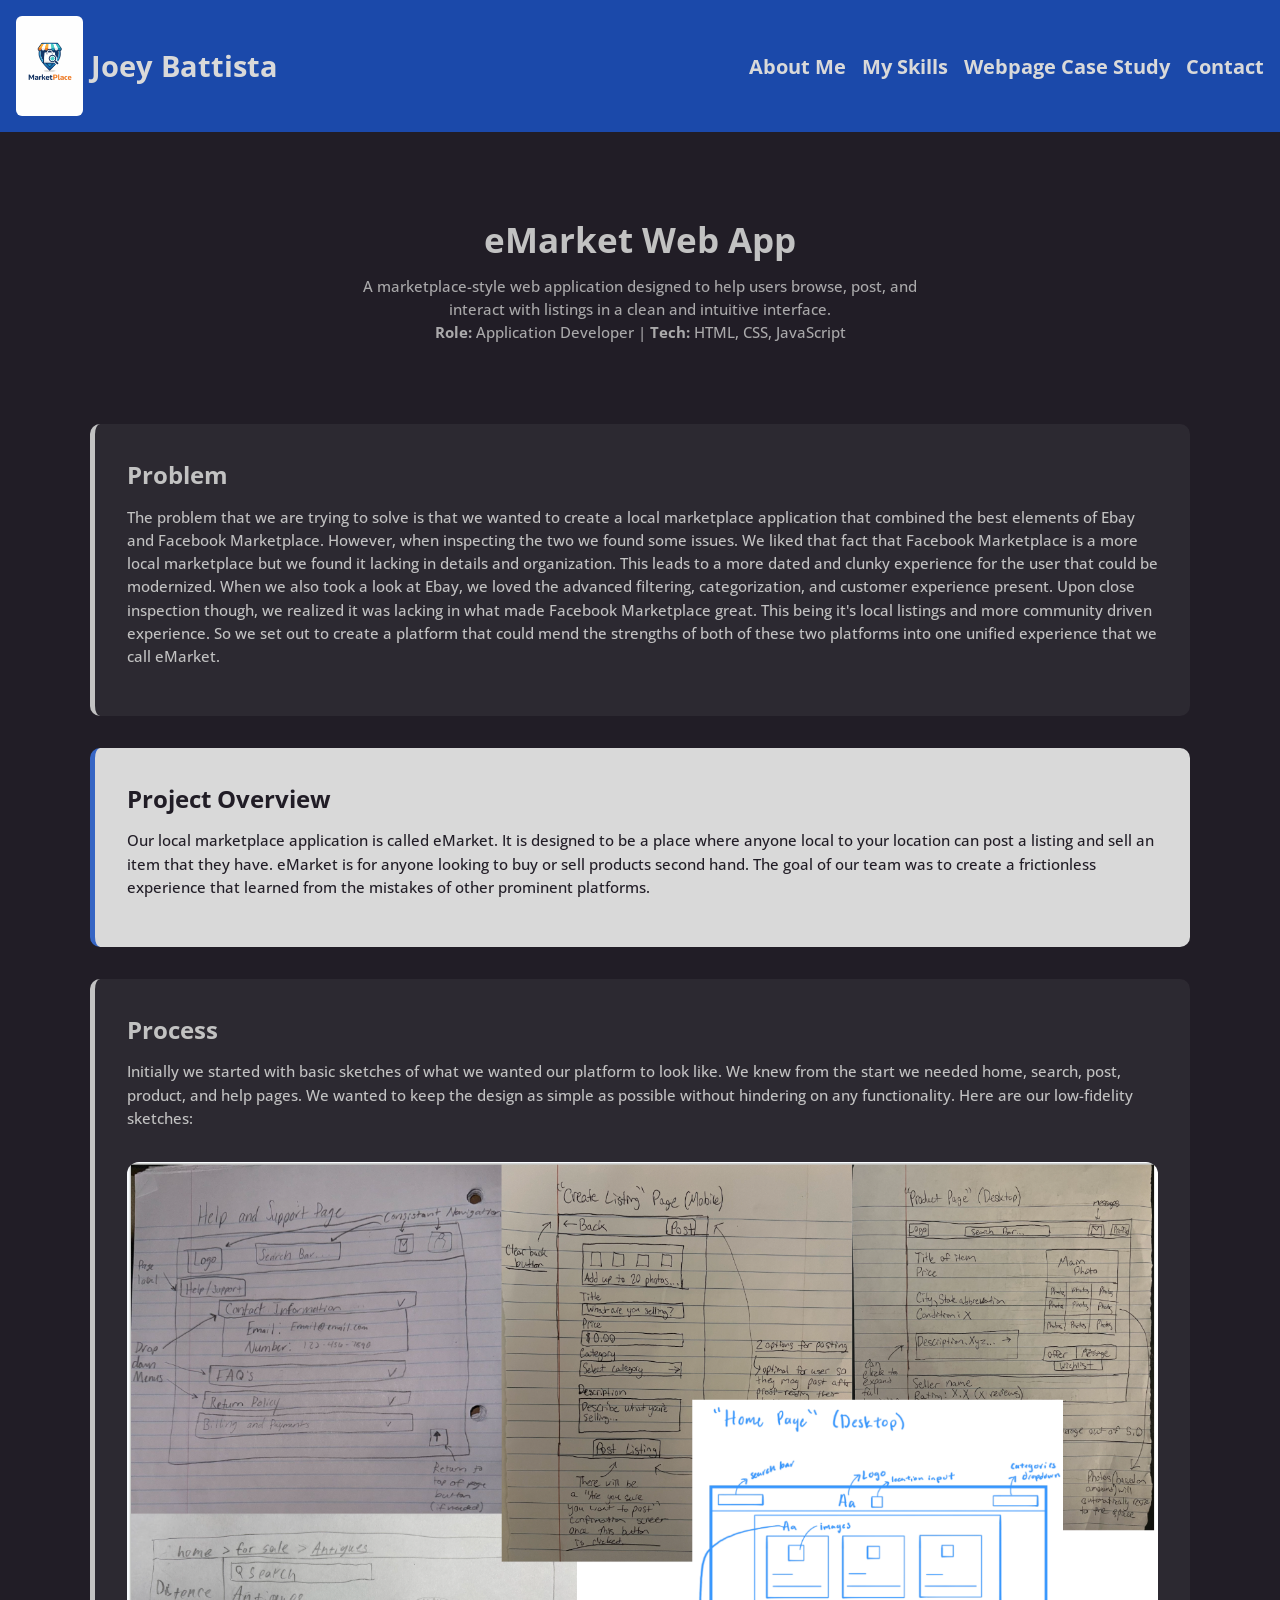
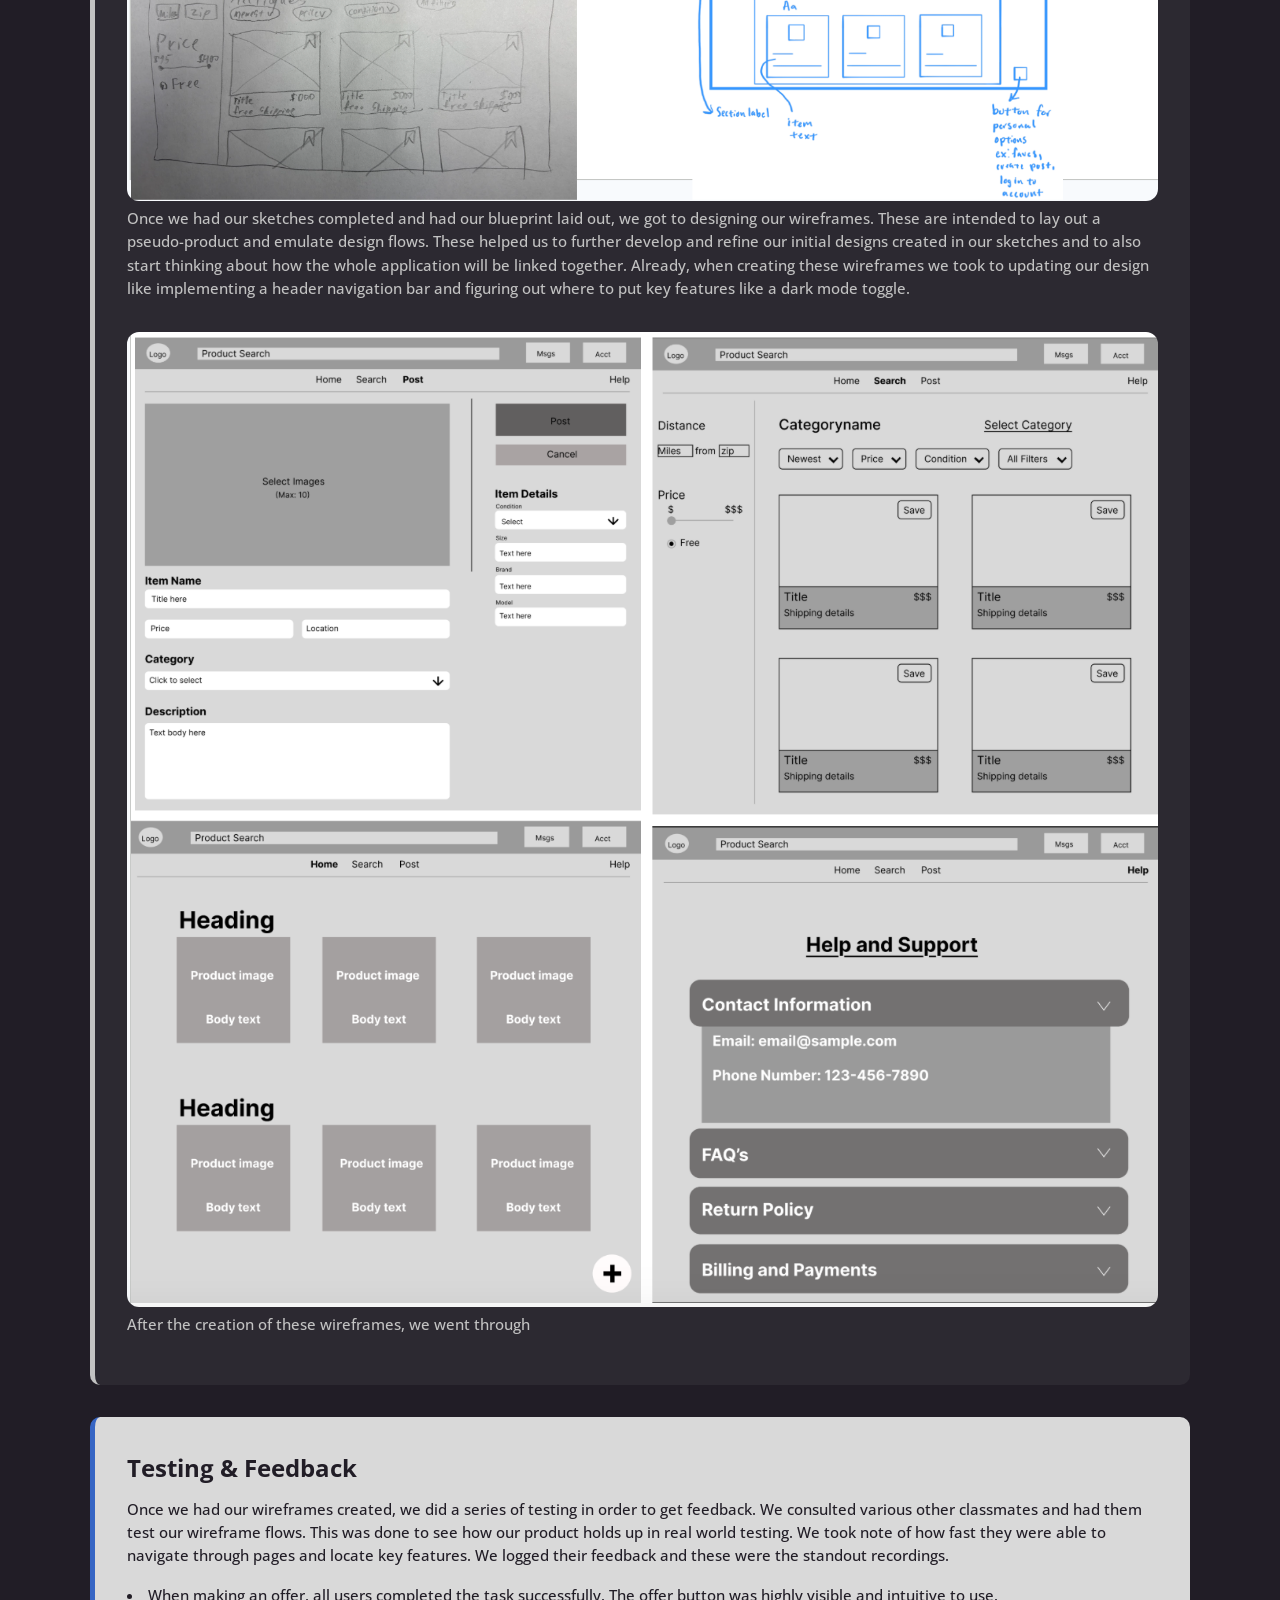
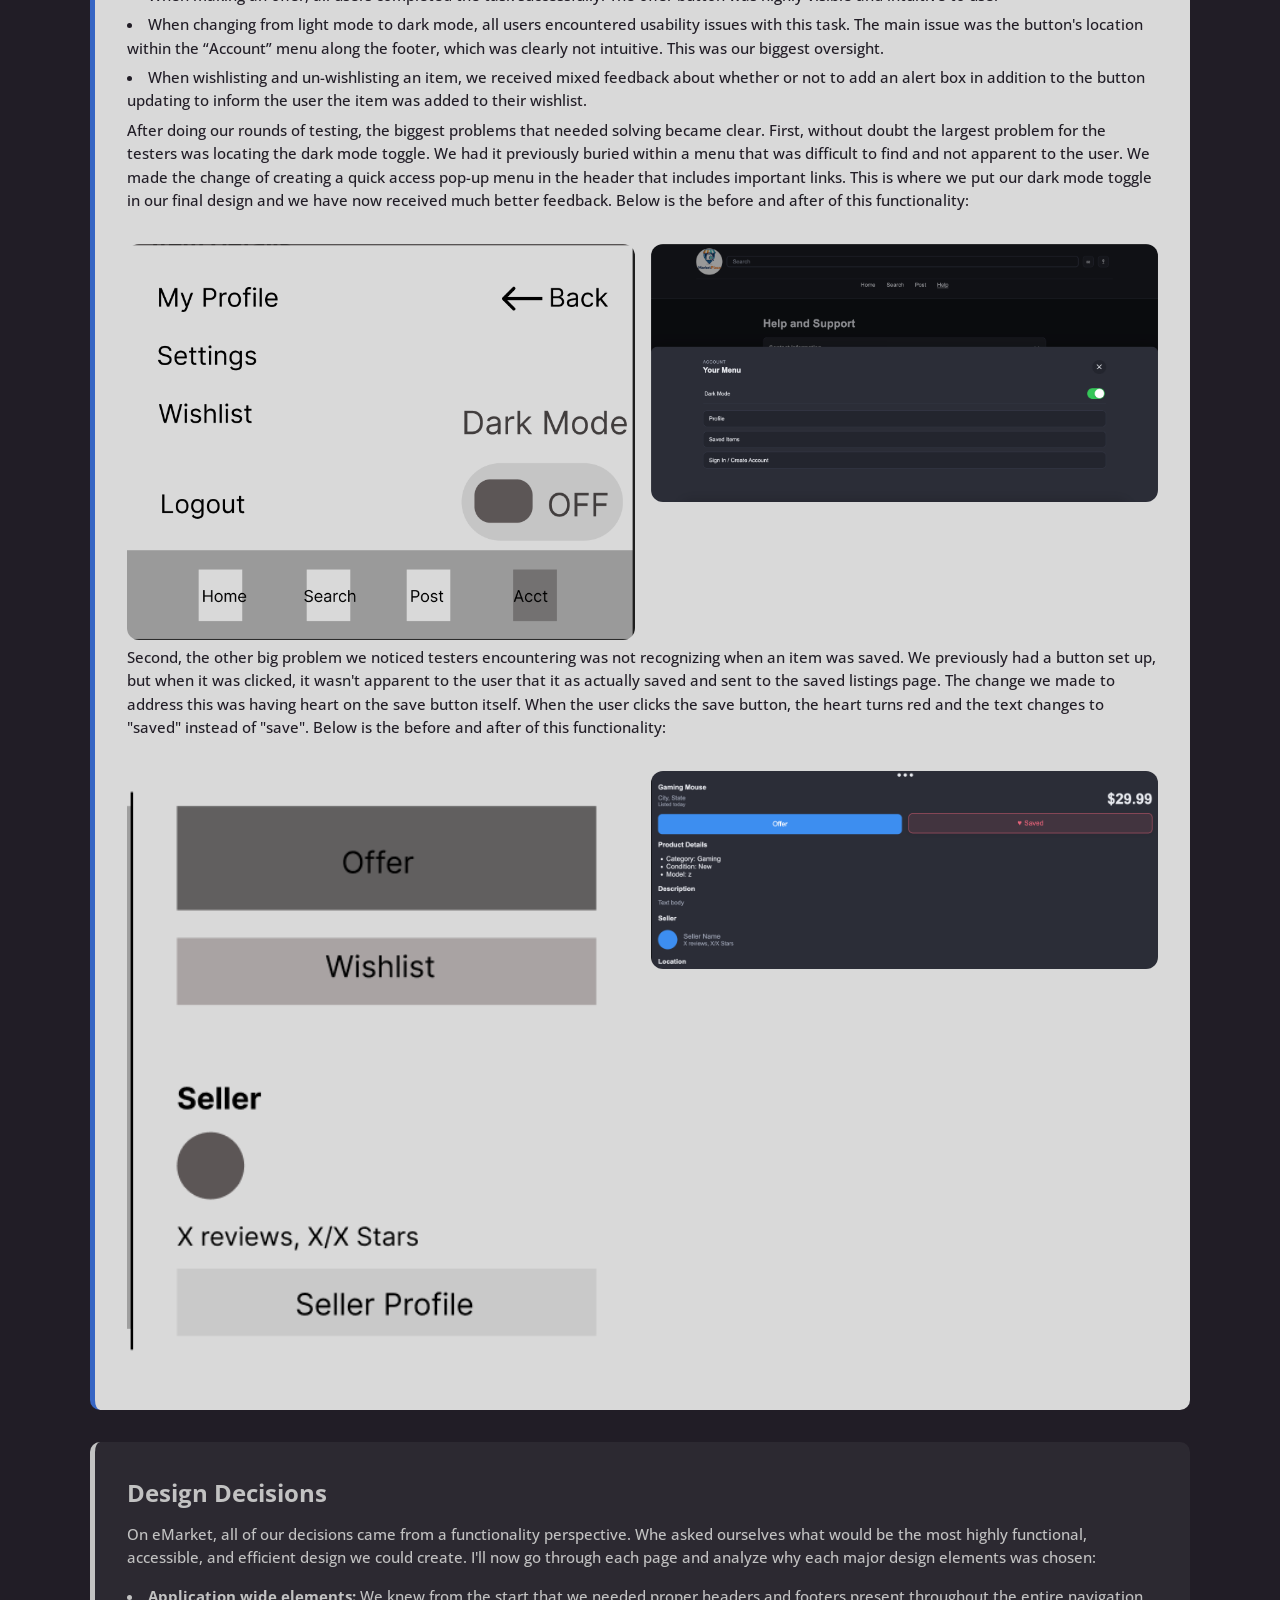
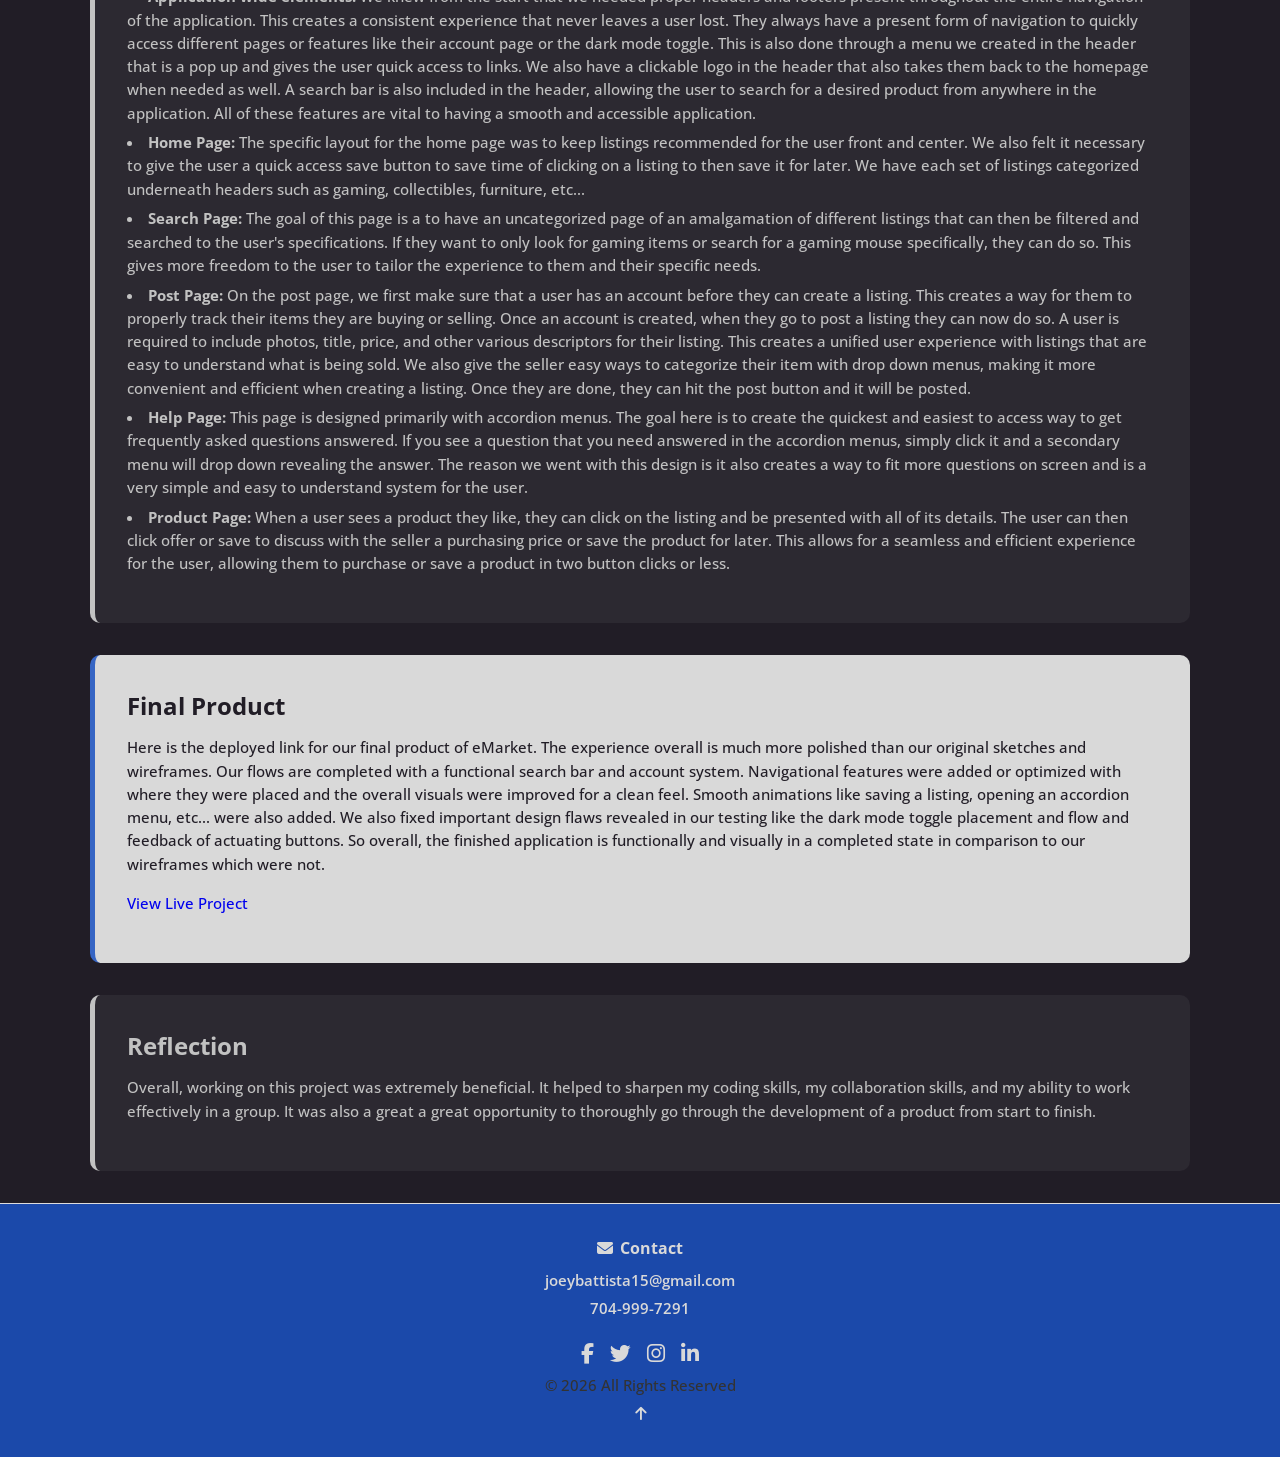
==== project.html @ ece11f35 "Add Portfolio files" ====
<!DOCTYPE html>
<html lang="en">
<head>
    <meta charset="UTF-8">
    <meta name="viewport" content="width=device-width, initial-scale=1.0">
    <title>Webpage Case Study</title>

    <!-- Google Fonts -->
    <link rel="preconnect" href="https://fonts.googleapis.com">
    <link rel="preconnect" href="https://fonts.gstatic.com" crossorigin>
    <link href="https://fonts.googleapis.com/css2?family=Open+Sans:ital,wght@0,300..800;1,300..800&family=Oswald:wght@200..700&display=swap" rel="stylesheet">

    <!-- Icons -->
    <link rel="stylesheet" href="https://cdnjs.cloudflare.com/ajax/libs/font-awesome/6.4.0/css/all.min.css">

    <!-- CSS -->
    <link rel="stylesheet" href="css/style.css">
</head>

<body id="top">

<!-- HEADER -->
<header>
    <div class="logo-section"> 
        <img src="images/Modern marketplace logo design.png" alt="logo">
        <a href="index.html"><h1>Joey Battista</h1></a>
    </div>

    <nav>
        <ul>
            <li><a href="index.html#about">About Me</a></li>
            <li><a href="index.html#skills">My Skills</a></li>
            <li><a href="project.html">Webpage Case Study</a></li>
            <li><a href="index.html#contact">Contact</a></li>
        </ul>
    </nav>
</header>

<main class="case-study">

    <!-- HERO / CONTEXT -->
    <section class="case-hero">
        <h2>eMarket Web App</h2>
        <p>
            A marketplace-style web application designed to help users browse,
            post, and interact with listings in a clean and intuitive interface.
        </p>
        <p><strong>Role:</strong> Application Developer | <strong>Tech:</strong> HTML, CSS, JavaScript</p>
    </section>

    <!-- PROBLEM -->
    <section class="case-section">
        <h3>Problem</h3>
        <p>
             The problem that we are trying to solve is that we wanted to create a local marketplace application that combined the best elements of Ebay and Facebook Marketplace.
             However, when inspecting the two we found some issues. We liked that fact that Facebook Marketplace is a more local marketplace but we found it lacking in details and organization. This leads to a more dated and clunky experience for the user that could be modernized.
             When we also took a look at Ebay, we loved the advanced filtering, categorization, and customer experience present. Upon close inspection though, we realized it was lacking in what made Facebook Marketplace great. This being it's local listings and more community driven experience.
             So we set out to create a platform that could mend the strengths of both of these two platforms into one unified experience that we call eMarket.

        </p>
    </section>

    <!-- CONTEXT / OVERVIEW -->
    <section class="case-section alt">
        <h3>Project Overview</h3>
        <p>
             Our local marketplace application is called eMarket. It is designed to be a place where anyone local to your location can post a listing and sell an item that they have.
             eMarket is for anyone looking to buy or sell products second hand. The goal of our team was to create a frictionless experience that learned from the mistakes of other prominent platforms.
        </p>
    </section>

    <!-- PROCESS -->
    <section class="case-section">
        <h3>Process</h3>
        <p>
             Initially we started with basic sketches of what we wanted our platform to look like. We knew from the start we needed home, search, post, product, and help pages.
             We wanted to keep the design as simple as possible without hindering on any functionality. Here are our low-fidelity sketches:
        </p>

        <!-- VISUAL 1 -->
        <figure>
            <img src="/images/Sketches.png" alt="Sketches">
            <figcaption></figcaption>
        </figure>

        <p>
            Once we had our sketches completed and had our blueprint laid out, we got to designing our wireframes. These are intended to lay out a pseudo-product and emulate design flows.
            These helped us to further develop and refine our initial designs created in our sketches and to also start thinking about how the whole application will be linked together.
            Already, when creating these wireframes we took to updating our design like implementing a header navigation bar and figuring out where to put key features like a dark mode toggle.
        </p>

        <!-- VISUAL 2 -->
        <figure>
            <img src="images/WireFrames1.png" alt="Wireframes1">
            <figcaption></figcaption>
        </figure>

        <p>
            After the creation of these wireframes, we went through
        </p>
    </section>


        <!-- TESTING / FEEDBACK -->
    <section class="case-section alt">
        <h3>Testing & Feedback</h3>
        <p>
             Once we had our wireframes created, we did a series of testing in order to get feedback. We consulted various other classmates and had them test our wireframe flows.
             This was done to see how our product holds up in real world testing. We took note of how fast they were able to navigate through pages and locate key features. 
             We logged their feedback and these were the standout recordings.
        </p>

        <li>
            When making an offer, all users completed the task successfully. The offer button was highly visible and intuitive to use.
        </li>

        <li>
            When changing from light mode to dark mode, all users encountered usability issues with this task. The main issue was the button's location within the “Account” menu along the footer, which was clearly not intuitive. This was our biggest oversight.
        </li>

        <li>
            When wishlisting and un-wishlisting an item, we received mixed feedback about whether or not to add an alert box in addition to the button updating to inform the user the item was added to their wishlist.
        </li>

        <p>
             After doing our rounds of testing, the biggest problems that needed solving became clear. First, without doubt the largest problem for the testers was locating the dark mode toggle. We had it previously buried within a menu that was difficult to find and not apparent to the user.
             We made the change of creating a quick access pop-up menu in the header that includes important links. This is where we put our dark mode toggle in our final design and we have now received much better feedback. Below is the before and after of this functionality:
        </p>

        <div class="image-row">
        <figure>
            <img src="images/DarkModeToggleBefore.png" alt="DarkModeToggleBefore">
            <figcaption></figcaption>
        </figure>

        <figure>
            <img src="images/DarkModeToggleAfter.png" alt="DarkModeToggleAfter">
            <figcaption></figcaption>
        </figure>
        </div>

        <p>
            Second, the other big problem we noticed testers encountering was not recognizing when an item was saved. We previously had a button set up, but when it was clicked, it wasn't apparent to the user that it as actually saved and sent to the saved listings page.
            The change we made to address this was having heart on the save button itself. When the user clicks the save button, the heart turns red and the text changes to "saved" instead of "save". Below is the before and after of this functionality:
        </p>

        <div class="image-row">
        <figure>
            <img src="images/SaveBefore.png" alt="SaveBefore">
            <figcaption></figcaption>
        </figure>

        <figure>
            <img src="images/SaveAfter.png" alt="SaveAfter">
            <figcaption></figcaption>
        </figure>
        </div>

    </section>

    <!-- DESIGN DECISIONS -->
    <section class="case-section">
        <h3>Design Decisions</h3>
        <p>
             On eMarket, all of our decisions came from a functionality perspective. Whe asked ourselves what would be the most highly functional, accessible, and efficient design we could create.
             I'll now go through each page and analyze why each major design elements was chosen:

             <li>
                <strong> Application wide elements: </strong> We knew from the start that we needed proper headers and footers present throughout the entire navigation of the application.
                This creates a consistent experience that never leaves a user lost. They always have a present form of navigation to quickly access different pages or features like their account page or the dark mode toggle.
                This is also done through a menu we created in the header that is a pop up and gives the user quick access to links. We also have a clickable logo in the header that also takes them back to the homepage when needed as well.
                A search bar is also included in the header, allowing the user to search for a desired product from anywhere in the application.
                All of these features are vital to having a smooth and accessible application.
             </li>

             <li>
                <strong> Home Page:</strong> The specific layout for the home page was to keep listings recommended for the user front and center.
                We also felt it necessary to give the user a quick access save button to save time of clicking on a listing to then save it for later.
                We have each set of listings categorized underneath headers such as gaming, collectibles, furniture, etc...
             </li>

             <li>
                <strong> Search Page: </strong> The goal of this page is a to have an uncategorized page of an amalgamation of different listings that can then be filtered and searched to the user's specifications.
                If they want to only look for gaming items or search for a gaming mouse specifically, they can do so. This gives more freedom to the user to tailor the experience to them and their specific needs.
             </li>

             <li>
                <strong> Post Page: </strong> On the post page, we first make sure that a user has an account before they can create a listing. This creates a way for them to properly track their items they are buying or selling.
                Once an account is created, when they go to post a listing they can now do so. A user is required to include photos, title, price, and other various descriptors for their listing. This creates a unified user experience with listings that are easy to understand what is being sold.
                We also give the seller easy ways to categorize their item with drop down menus, making it more convenient and efficient when creating a listing. Once they are done, they can hit the post button and it will be posted.
             </li>

             <li>
                <strong> Help Page: </strong> This page is designed primarily with accordion menus. The goal here is to create the quickest and easiest to access way to get frequently asked questions answered.
                If you see a question that you need answered in the accordion menus, simply click it and a secondary menu will drop down revealing the answer.
                The reason we went with this design is it also creates a way to fit more questions on screen and is a very simple and easy to understand system for the user.
             </li>

             <li>
                <strong> Product Page: </strong> When a user sees a product they like, they can click on the listing and be presented with all of its details. The user can then click offer or save to discuss with the seller a purchasing price or save the product for later.
                This allows for a seamless and efficient experience for the user, allowing them to purchase or save a product in two button clicks or less.
             </li>
        </p>
    </section>

    <!-- Final Product -->
    <section class="case-section alt">
        <h3>Final Product</h3>
        <p>
            Here is the deployed link for our final product of eMarket. The experience overall is much more polished than our original sketches and wireframes. Our flows are completed with a functional search bar and account system.
            Navigational features were added or optimized with where they were placed and the overall visuals were improved for a clean feel. Smooth animations like saving a listing, opening an accordion menu, etc... were also added.
            We also fixed important design flaws revealed in our testing like the dark mode toggle placement and flow and feedback of actuating buttons. So overall, the finished application is functionally and visually in a completed state in comparison to our wireframes which were not.
        </p>

        <p>
            <a href="https://magneticeagle.github.io/ITIS4390/index.html" target="_blank">View Live Project</a>
        </p>
    </section>

    <!-- REFLECTION -->
    <section class="case-section">
        <h3>Reflection</h3>
        <p>
             Overall, working on this project was extremely beneficial. It helped to sharpen my coding skills, my collaboration skills, and my ability to work effectively in a group. It was also a great a great opportunity to thoroughly go through the development of a product from start to finish.
        </p>
    </section>

</main>

<!-- FOOTER -->
<footer class="site-footer">
    <section>
        <h6><i class="fa-solid fa-envelope"></i> Contact</h6>
        <p><a href="mailto:123@email.com">joeybattista15@gmail.com</a></p>
        <p><a href="tel:1111111111">704-999-7291</a></p>
    </section>

    <ul class="socials">
        <li><a href="#"><i class="fa-brands fa-facebook-f"></i></a></li>
        <li><a href="#"><i class="fa-brands fa-twitter"></i></a></li>
        <li><a href="#"><i class="fa-brands fa-instagram"></i></a></li>
        <li><a href="https://www.linkedin.com/in/joey-battista-2a92802b6/"><i class="fa-brands fa-linkedin-in"></i></a></li>
    </ul>

    <p class="copyright">&copy; 2026 All Rights Reserved</p>
    <a href="#top" class="back-to-top"><i class="fa-solid fa-arrow-up"></i></a>
</footer>

</body>
</html>
---- css/style.css ----
:root {
  --clr-primary: hsl(0, 0%, 85%);
  --clr-purple: hsl(267, 14%, 13%);
  --clr-neutral75: hsla(220, 76%, 43%, 0.85);
  --clr-white: hsl(0, 0%, 76%);
  --clr-light-gray: hsl(0, 0%, 81%);
}

* {
  margin: 0;
  padding: 0;
  box-sizing: border-box;
}

html {
  scroll-behavior: smooth;
}

html, body {
  height: 100%;
}

body {
  background-color: var(--clr-purple);
  font-family: 'Open Sans', sans-serif;
  color: var(--clr-white);
  font-size: 15px;
  font-weight: 500;
  line-height: 1.55;

  display: flex;
  flex-direction: column; 
}

a {
  text-decoration: none;
}

.case-section p {
  margin-bottom: 1rem;
}

/* Header */
header {
  padding: 1rem;
  display: flex;
  justify-content: space-between;
  align-items: center;
  background-color: var(--clr-neutral75);
}

.logo-section {
  display: flex;
  align-items: center;
  gap: 0.5rem;
}

.logo-section img {
  height: 100px;
  width: auto;
  border-radius: 6px;
}

.logo-section h1 {
  font-family: 'Open Sans', sans-serif;
  font-size: 1.8rem;
  font-weight: 700;
  color: var(--clr-primary);
  margin: 0;
  line-height: 1.2;
  cursor: pointer;
}

nav a {
  color: var(--clr-primary);
  font-weight: 700;
  font-size: 20px;
}

nav a:hover,
nav a:focus {
  text-decoration: underline;
}

nav ul {
  display: flex;
  list-style: none;
  gap: 1rem;
}

/* Main */
main {
  max-width: 1100px;
  width: 90%;
  margin-inline: auto;
  padding-block: 2rem;
  display: grid;
  gap: 2rem;
  flex: 1; 
}

/* General card styles */
.hero,
.about,
.skills,
.goals,
.contact,
.foodApp,
.podcast,
.game,
.budget,
.calculator {
  background-color: var(--clr-primary);
  color: var(--clr-purple);
  padding: 20px;
  border-radius: 15px;
  border: 3px solid var(--clr-white);
  box-shadow: 0 4px 12px rgba(0, 0, 0, 0.1);
  margin-inline: auto;
  width: 100%;
  max-width: 900px;
  margin-top: 2.5rem;
  margin-bottom: 2.5rem;
}

/* Hero */
.hero {
  display: flex;
  align-items: center;
  gap: 1.5rem;
  padding: 2.5rem;
}

.hero p {
  margin-top: 0.5rem;
  background: var(--clr-purple);
  color: var(--clr-white);
  display: inline-block;
  padding: 0.6rem 1.2rem;
  border-radius: 8px;
  font-weight: 700;
  font-size: 1rem;
  letter-spacing: 0.5px;
  box-shadow: 0 2px 6px rgba(0,0,0,0.25);
  text-align: center;
}

.profile-pic {
  width: 160px;
  height: 160px;
  border-radius: 50%;
  border: 3px solid var(--clr-white);
  object-fit: cover;
}

/* Skills */
.skills ul {
  list-style-type: none;
  padding-left: 0;
  display: flex;
  flex-wrap: wrap;
  gap: 0.5rem;
}

.skills li {
  background: rgba(255, 255, 255, 0.6);
  border: 1px solid rgba(255, 255, 255, 0.9);
  color: var(--clr-purple);
  padding: 0.35rem 0.7rem;
  border-radius: 999px;
  font-size: 0.9rem;
  font-weight: 700;
}

/* Contact */
.contact form {
  display: grid;
  gap: 0.85rem;
}

.contact label {
  display: block;
  margin-bottom: 0.25rem;
  color: var(--clr-purple);
}

.contact input,
.contact textarea {
  width: 100%;
  padding: 0.7rem 0.85rem;
  border: 1.5px solid rgba(0, 0, 0, 0.25);
  border-radius: 10px;
  background: var(--clr-white);
  color: var(--clr-purple);
}

.contact button {
  justify-self: start;
  padding: 0.7rem 1rem;
  border: 0;
  border-radius: 10px;
  background: var(--clr-purple);
  color: var(--clr-white);
  font-weight: 700;
  cursor: pointer;
}

.contact button:hover {
  filter: brightness(1.08); 
}

/* Projects grid */
#projects {
  display: grid;
  gap: 2rem;
}

#projects img {
  width: 100%;
  height: auto;
  display: block;
  border-radius: 12px;
  margin-bottom: 0.75rem;
}

#projects h3 a {
  color: var(--clr-purple);
}

@media (min-width: 800px) {
  #projects { grid-template-columns: repeat(2, 1fr); }
}

@media (min-width: 1100px) {
  #projects { grid-template-columns: repeat(3, 1fr); }
}

/* Footer */
footer {
  background: var(--clr-neutral75);
  padding: 2rem 1rem;
  text-align: center;
  border-top: 1px solid #ddd;
}

footer h6 {
  font-size: 1rem;
  font-weight: 700;
  margin-bottom: 0.5rem;
  color: var(--clr-primary);
  display: flex;
  align-items: center;
  justify-content: center;
  gap: 0.4rem;
}

footer p {
  margin: 0.3rem 0;
  font-size: 0.95rem;
  color: #333;
}

footer a {
  color: var(--clr-primary);
  text-decoration: none;
  font-weight: 600;
}

.socials {
  display: flex;
  gap: 1rem;
  list-style: none;
  padding: 0;
  margin: 1rem 0 0;
  justify-content: center;
}

.socials li {
  margin: 0;
}

.socials a {
  font-size: 1.3rem;
  color: var(--clr-primary);
  text-decoration: none;
}

.socials a:hover {
  opacity: 0.85; 
}

/* Responsive */
@media (max-width: 900px) {
  body {
    font-size: 16px;
  }

  header,
  nav {
    flex-direction: column;
    align-items: center;
  }
}

@media (max-width: 700px) {
  body {
    font-size: 14px;
  }

  header,
  nav {
    flex-direction: column;
    text-align: center;
  }

  img {
    max-width: 100%;
    height: auto;
  }

  .hero {
    flex-direction: column;
    text-align: center;
  }
}







/* =========================
   CASE STUDY REDESIGN
========================= */

.case-study {
  display: flex;
  flex-direction: column;
  gap: 2rem;
}

/* Hero */
.case-hero {
  text-align: center;
  padding: 3rem 2rem;
}

.case-hero h2 {
  font-size: 2.2rem;
  margin-bottom: 0.5rem;
}

.case-hero p {
  max-width: 600px;
  margin: auto;
  opacity: 0.85;
}

/* Sections */
.case-section {
  padding: 2rem;
  border-left: 5px solid var(--clr-white);
  background: rgba(255, 255, 255, 0.05);
  border-radius: 10px;
}

.case-section.alt {
  background: var(--clr-primary);
  color: var(--clr-purple);
  border-left: 5px solid var(--clr-neutral75);
}

/* Headings */
.case-section h3 {
  margin-bottom: 0.75rem;
  font-size: 1.5rem;
}

/* Lists */
.case-section ul {
  padding-left: 1.2rem;
}

.case-section li {
  margin-bottom: 0.4rem;
}

/* Images */
.case-section img {
  width: 100%;
  border-radius: 12px;
  margin-top: 1rem;
}

/* Dark Mode Images Formatting */

.image-row {
  display: flex;
  gap: 1rem;
  flex-wrap: wrap; /* makes it responsive */
}

.image-row figure {
  flex: 1; /* both take equal space */
}

.image-row img {
  width: 100%;
  border-radius: 12px;
}
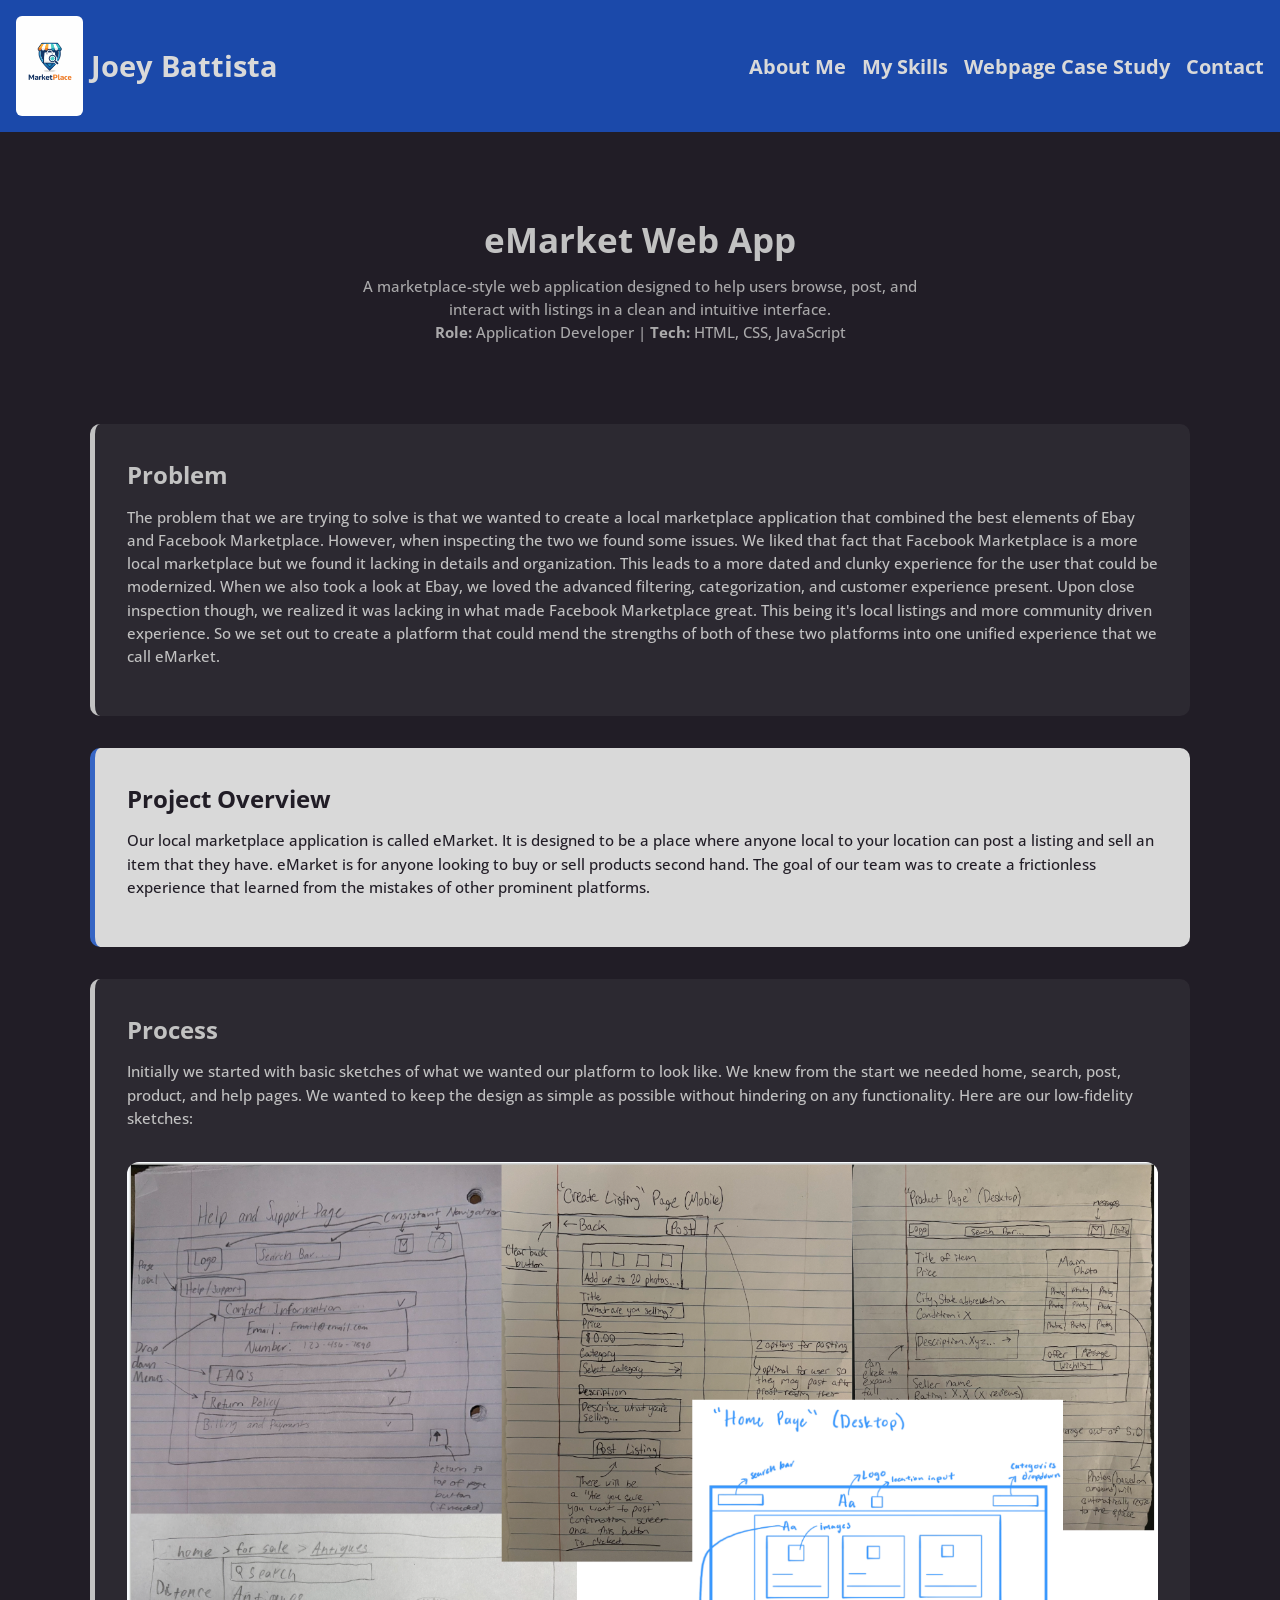
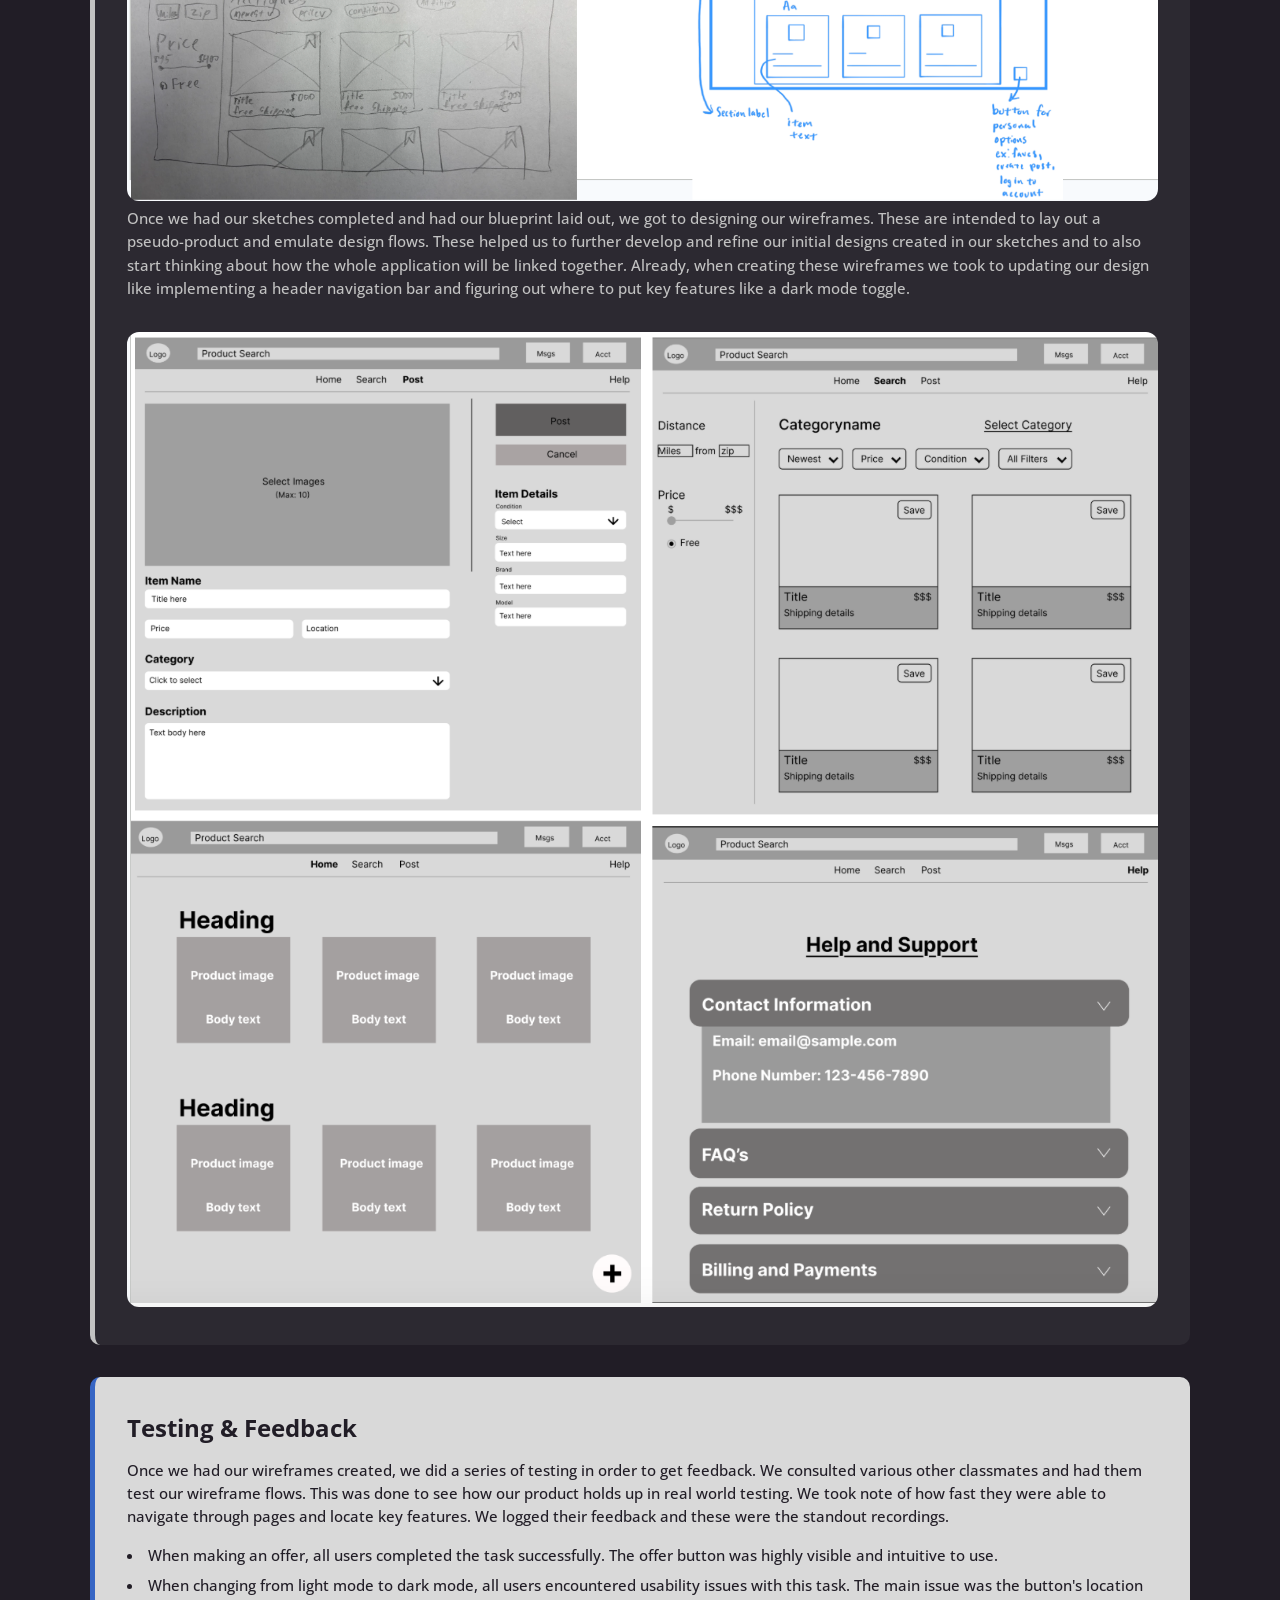
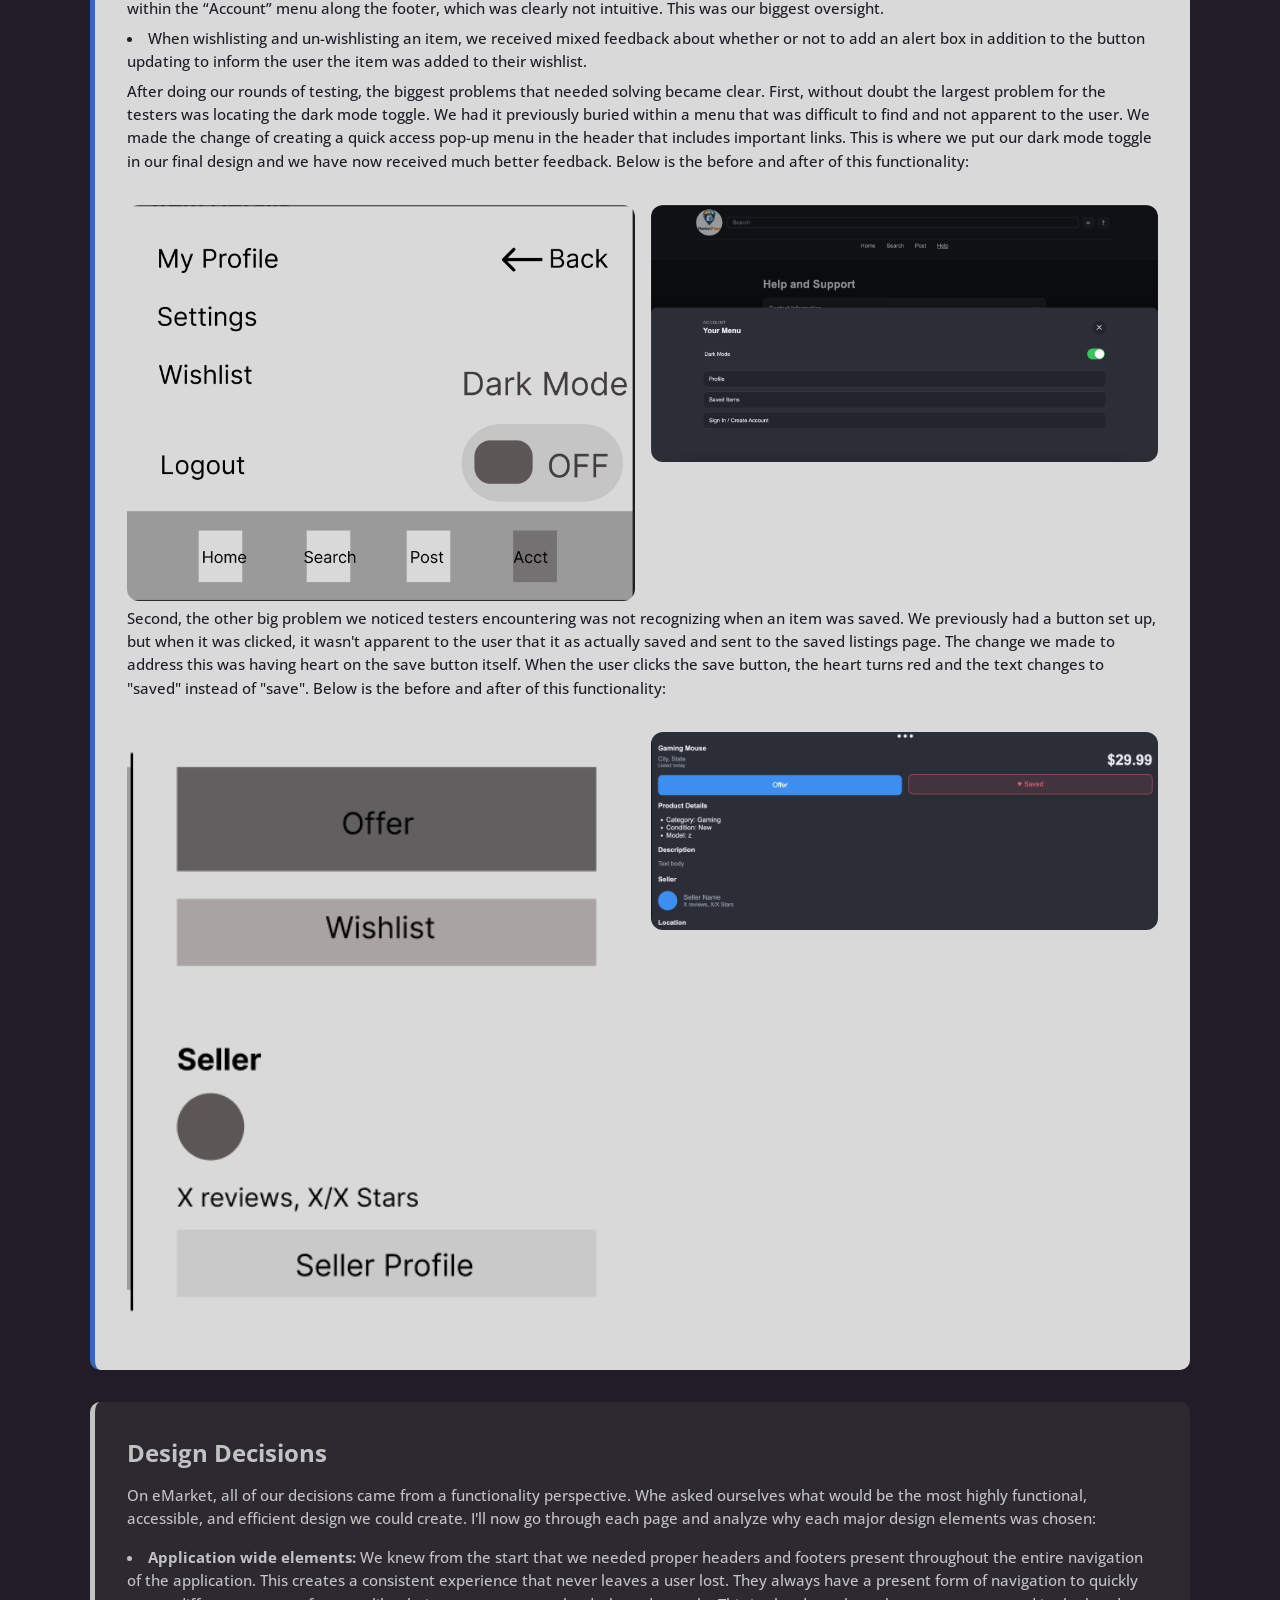
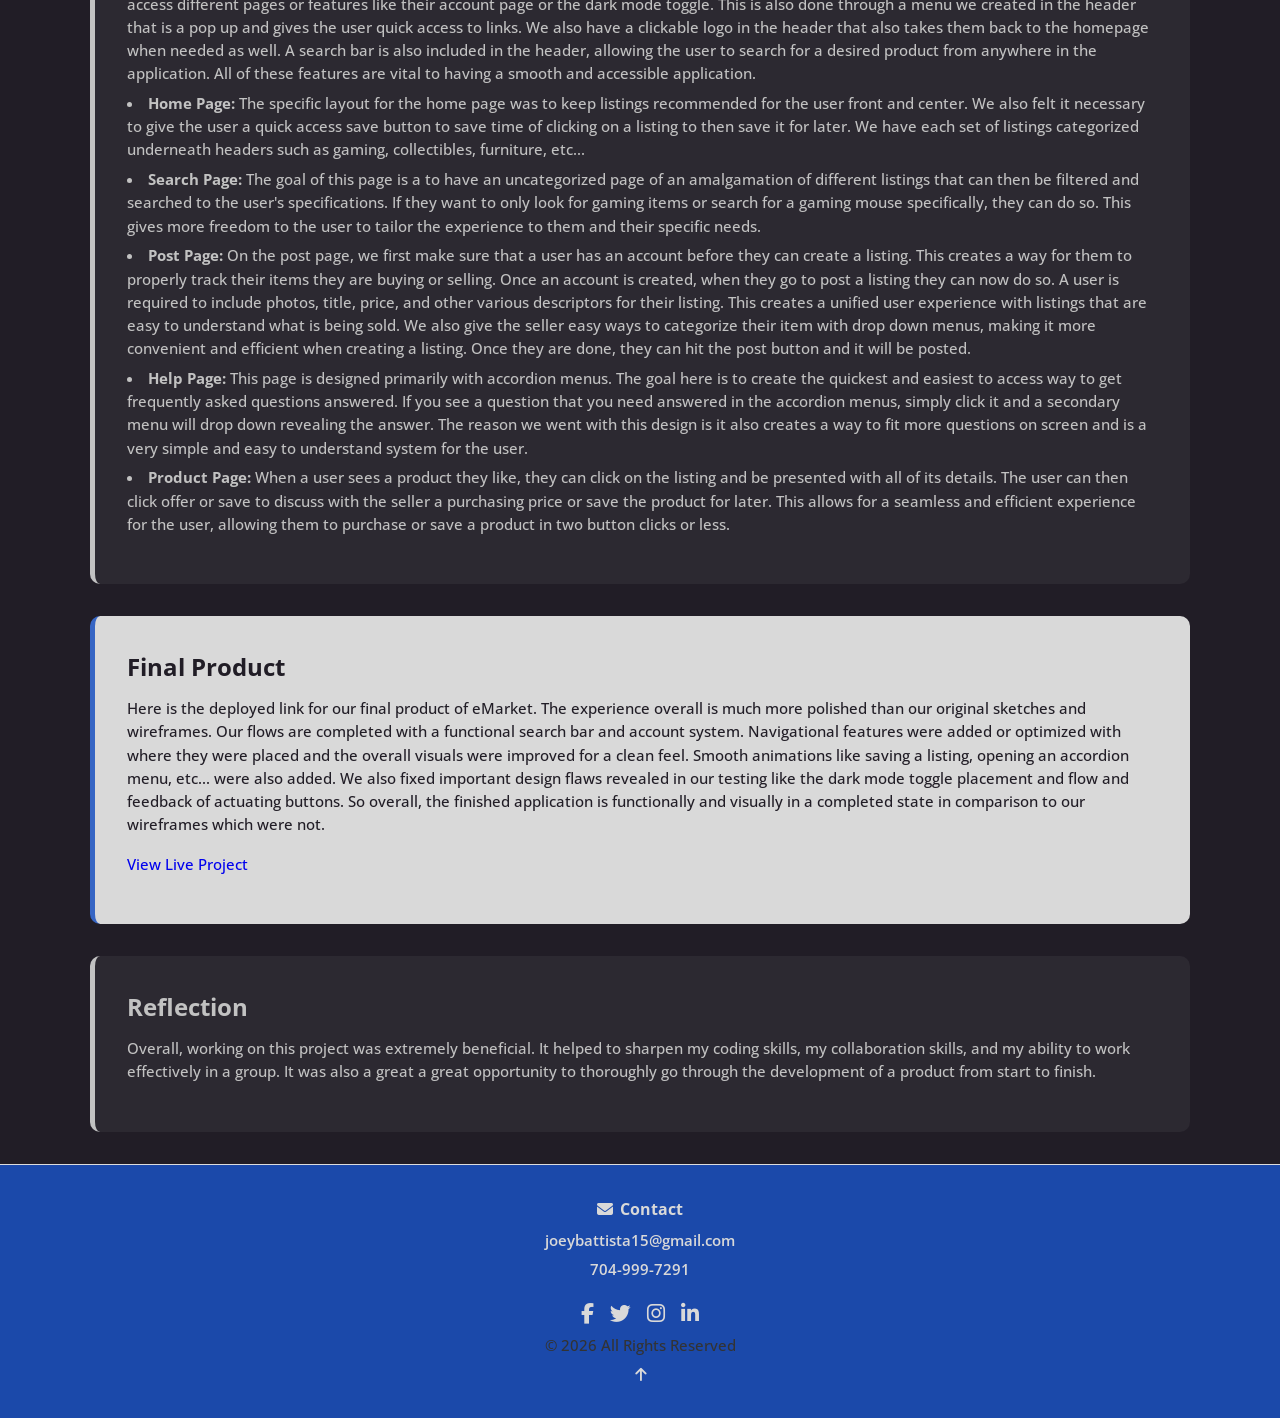
==== commit cf238346: "Update text" ====
--- a/project.html
+++ b/project.html
@@ -38,7 +38,7 @@
 
 <main class="case-study">
 
-    <!-- HERO / CONTEXT -->
+    <!-- CONTEXT -->
     <section class="case-hero">
         <h2>eMarket Web App</h2>
         <p>
@@ -79,7 +79,7 @@
 
         <!-- VISUAL 1 -->
         <figure>
-            <img src="/images/Sketches.png" alt="Sketches">
+            <img src="images/sketches.png" alt="Sketches">
             <figcaption></figcaption>
         </figure>
 
@@ -95,9 +95,6 @@
             <figcaption></figcaption>
         </figure>
 
-        <p>
-            After the creation of these wireframes, we went through
-        </p>
     </section>
 
 
@@ -247,4 +244,4 @@
 </footer>
 
 </body>
-</html>+</html>
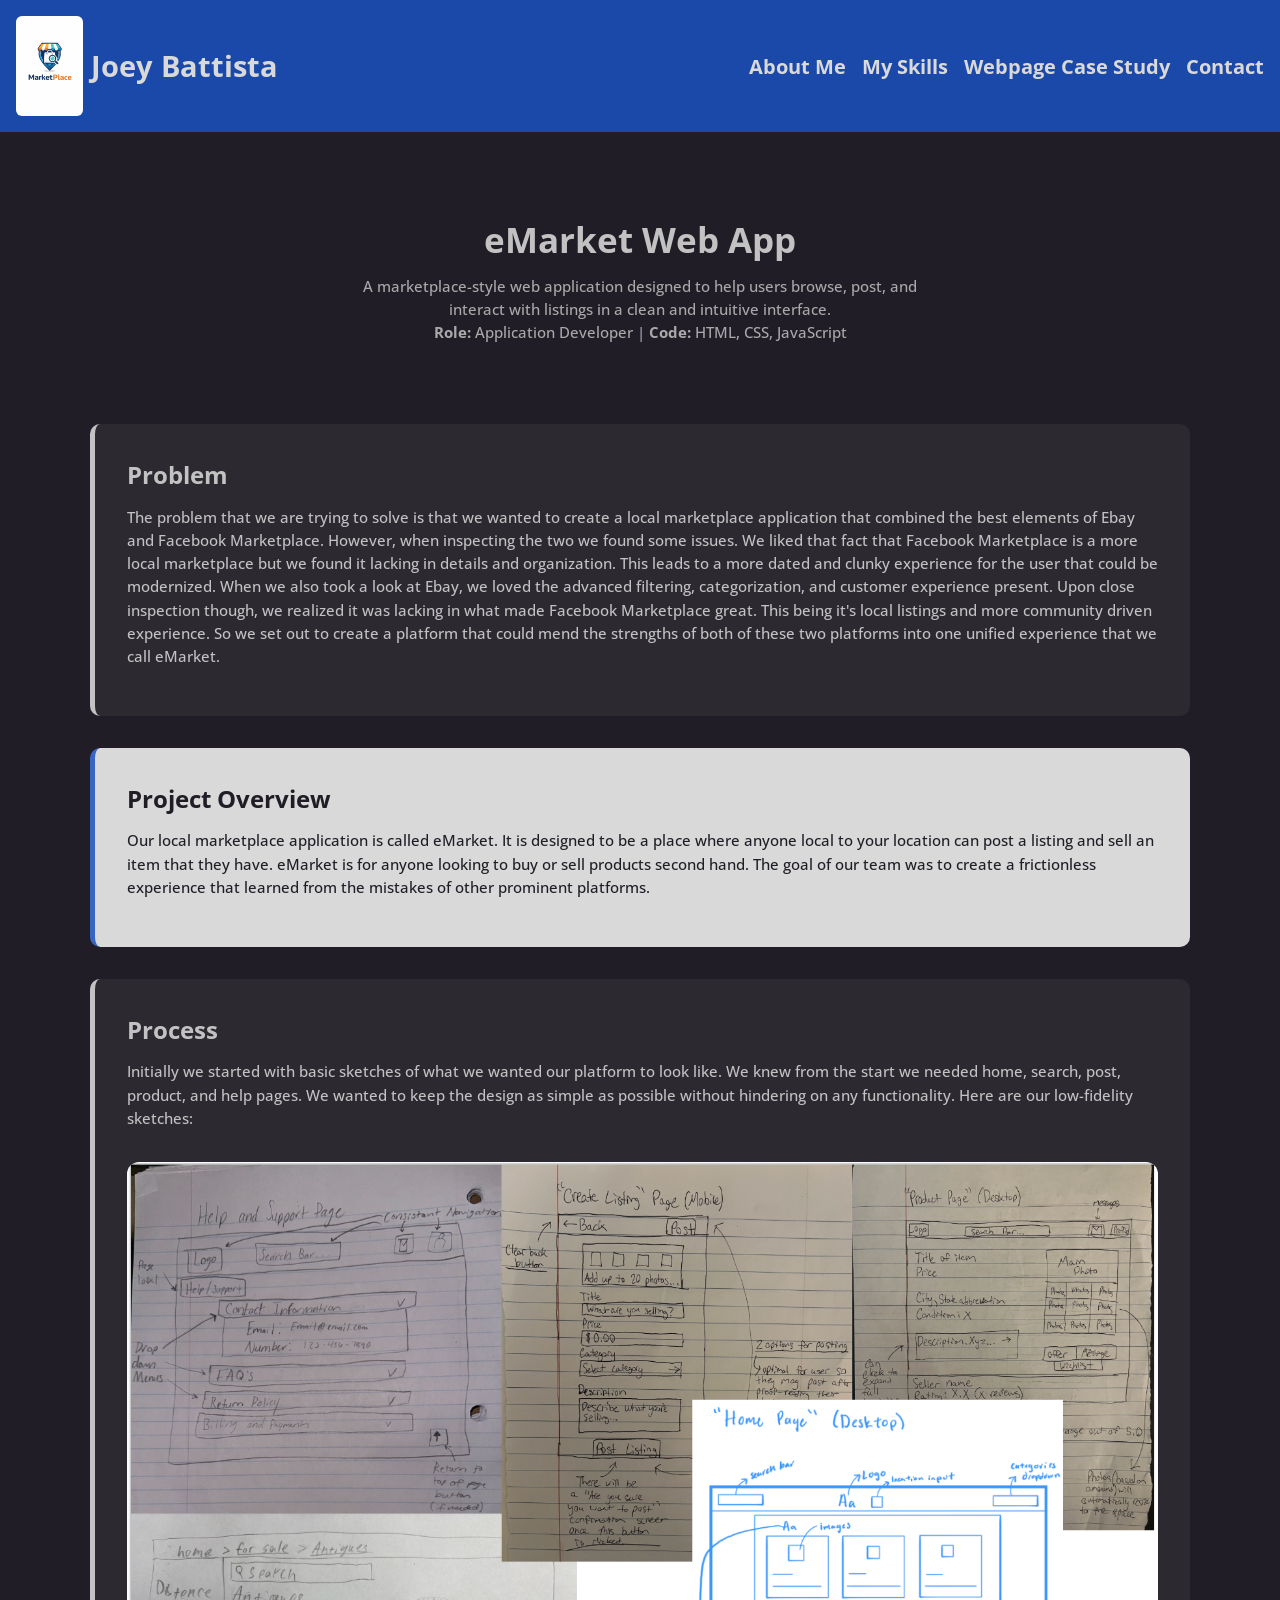
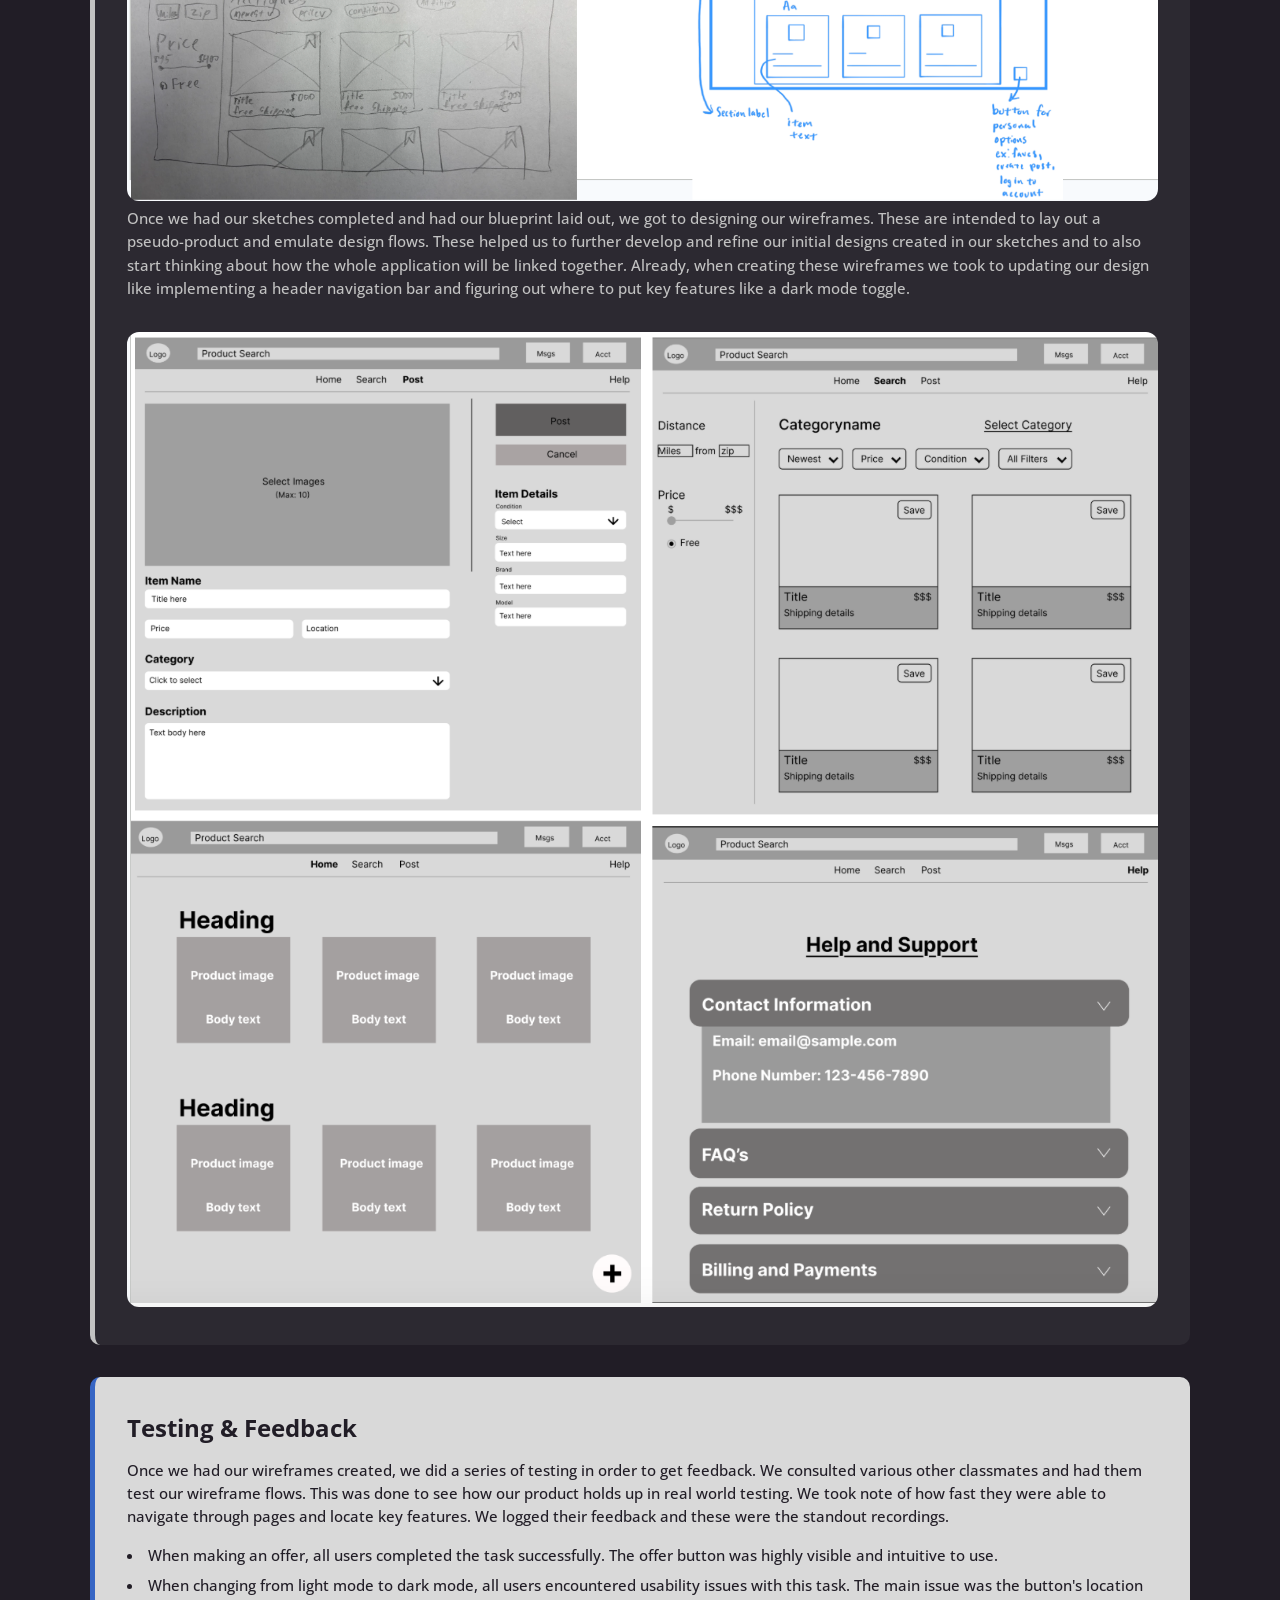
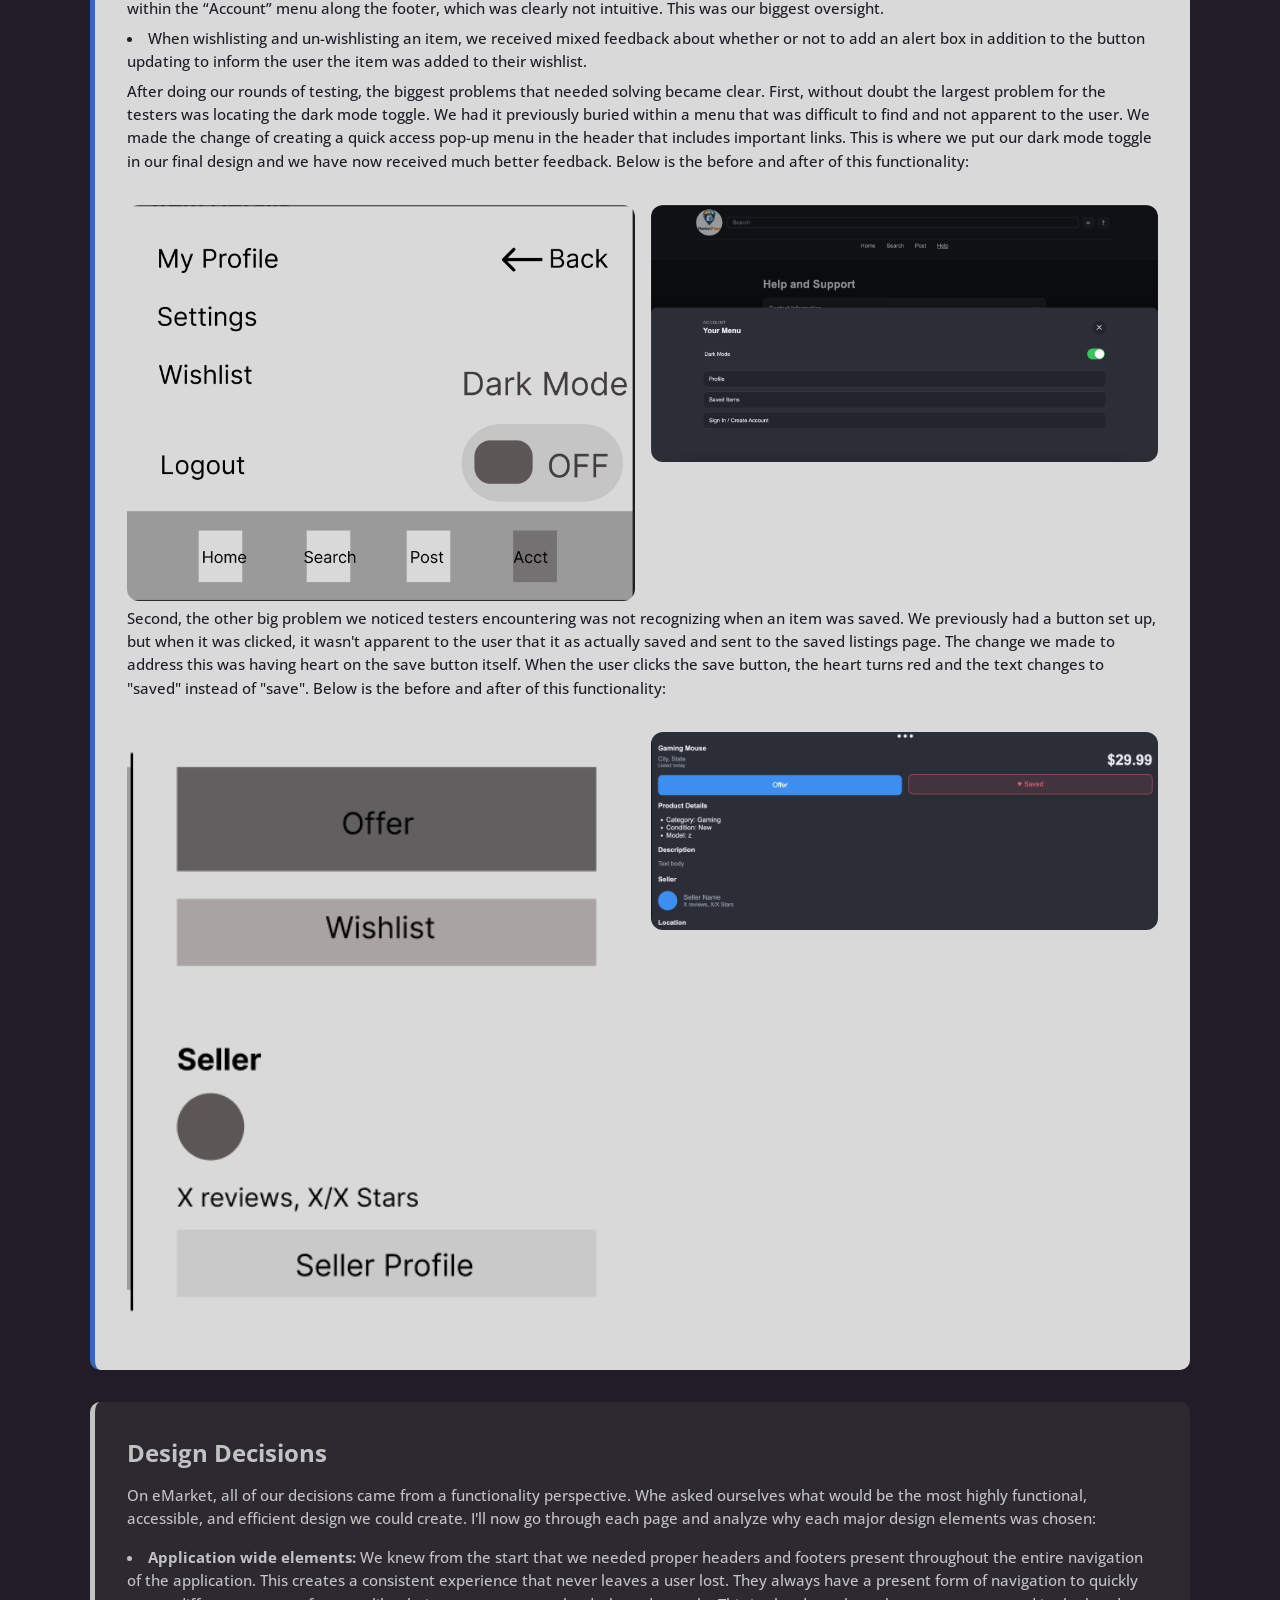
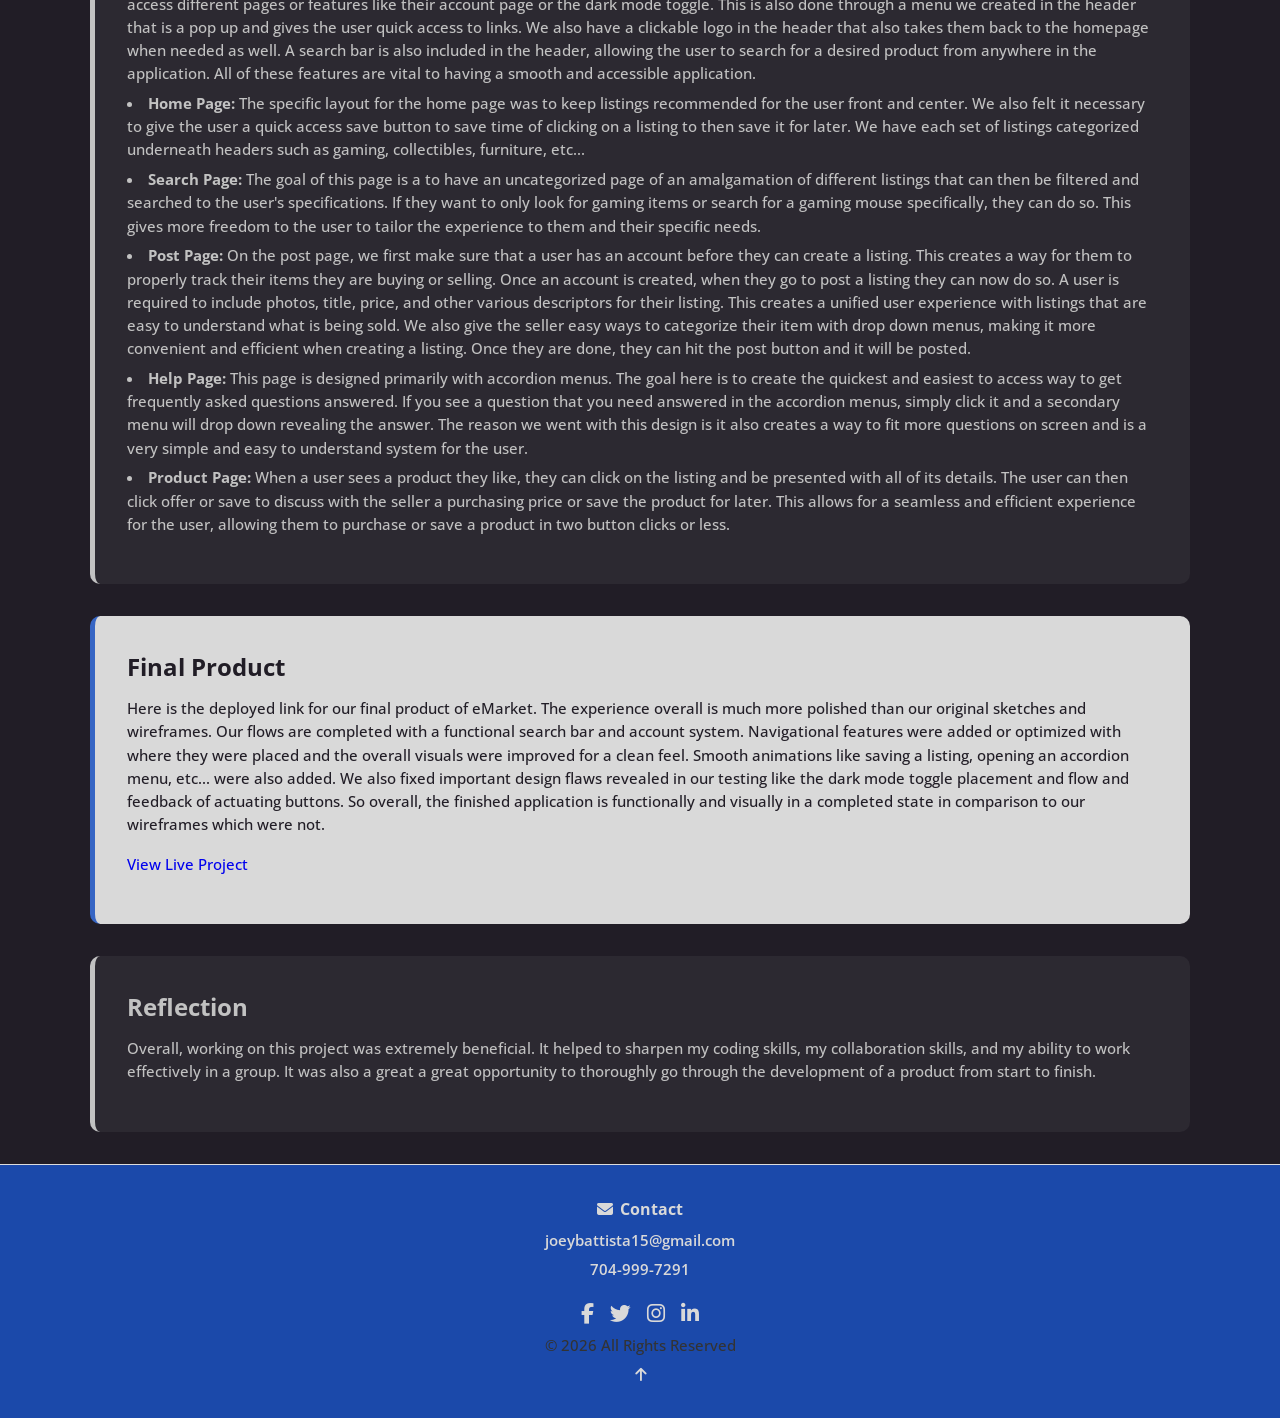
==== commit 633ba1ca: "Update wording" ====
--- a/project.html
+++ b/project.html
@@ -45,7 +45,7 @@
             A marketplace-style web application designed to help users browse,
             post, and interact with listings in a clean and intuitive interface.
         </p>
-        <p><strong>Role:</strong> Application Developer | <strong>Tech:</strong> HTML, CSS, JavaScript</p>
+        <p><strong>Role:</strong> Application Developer | <strong>Code:</strong> HTML, CSS, JavaScript</p>
     </section>
 
     <!-- PROBLEM -->
